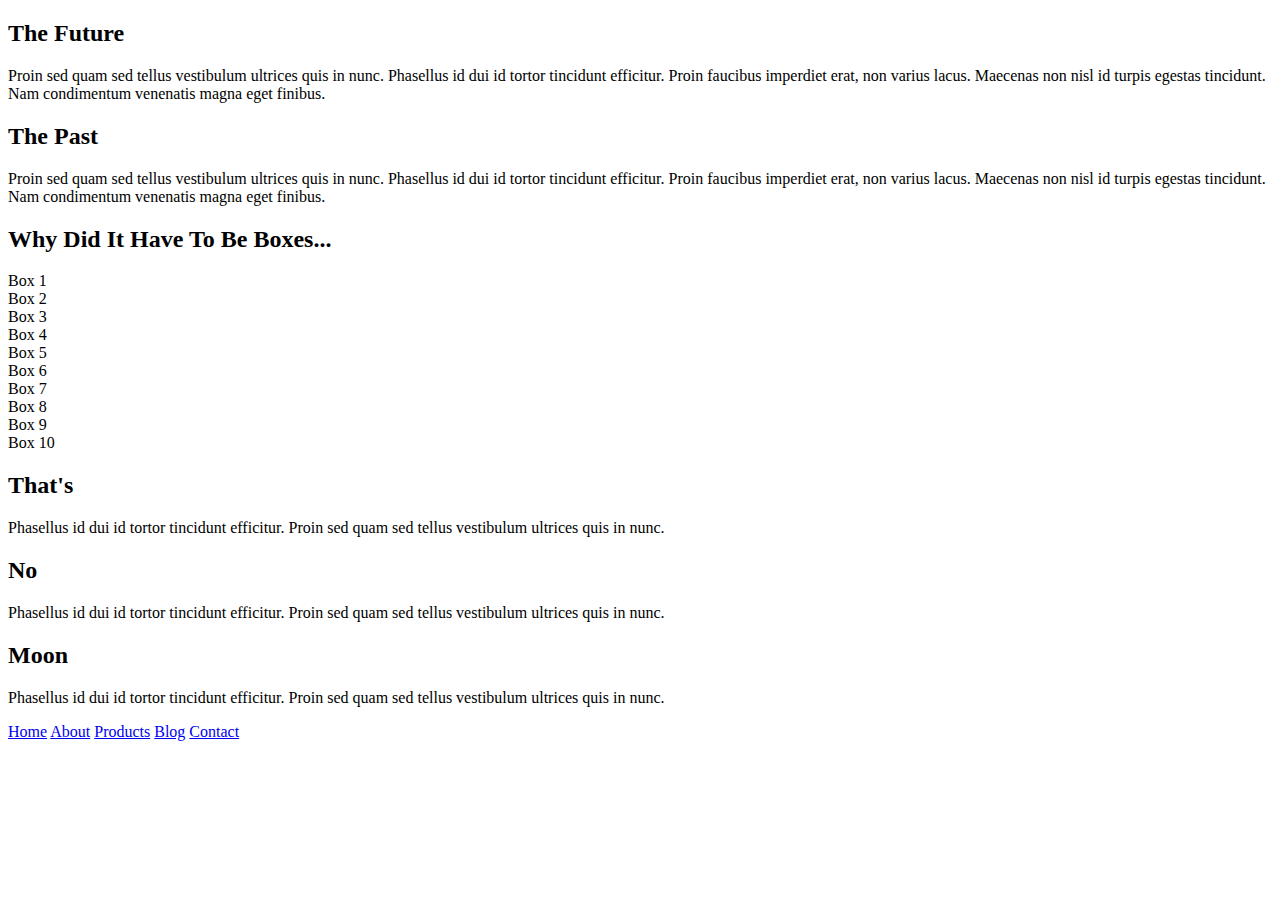
==== index.html @ 577a6c46 "completed readme questions" ====
<!doctype html>

<html lang="en">
<head>
  <meta charset="utf-8">

  <title>Sprint Challenge - Home</title>

  <link href="https://fonts.googleapis.com/css?family=Roboto|Rubik" rel="stylesheet">
  <link rel="stylesheet" href="css/index.css">

</head>
<header>
    
</header>


<body>
    <div class="container">
   
        <section class="top-content">
            <div class="text-container">
                <h2>The Future</h2>
                <p>Proin sed quam sed tellus vestibulum ultrices quis in nunc. Phasellus id dui id tortor tincidunt efficitur. Proin faucibus imperdiet erat, non varius lacus. Maecenas non nisl id turpis egestas tincidunt. Nam condimentum venenatis magna eget finibus.</p>
            </div>
            <div class="text-container">
                <h2>The Past</h2>
                <p>Proin sed quam sed tellus vestibulum ultrices quis in nunc. Phasellus id dui id tortor tincidunt efficitur. Proin faucibus imperdiet erat, non varius lacus. Maecenas non nisl id turpis egestas tincidunt. Nam condimentum venenatis magna eget finibus.</p>
            </div>
        </section>
        
        <section class="middle-content">
        
            <h2>Why Did It Have To Be Boxes...</h2>
            
            <div class="boxes">
                <div class="box">Box 1</div>
                <div class="box">Box 2</div>
                <div class="box">Box 3</div>
                <div class="box">Box 4</div>
                <div class="box">Box 5</div>
                <div class="box">Box 6</div>
                <div class="box">Box 7</div>
                <div class="box">Box 8</div>
                <div class="box">Box 9</div>
                <div class="box">Box 10</div>
            </div>
        
        </section>

        <section class="bottom-content">

            <div class="text-container">
                <h2>That's</h2>
                <p>Phasellus id dui id tortor tincidunt efficitur. Proin sed quam sed tellus vestibulum ultrices quis in nunc.</p>
            </div>
            <div class="text-container">
                <h2>No</h2>
                <p>Phasellus id dui id tortor tincidunt efficitur. Proin sed quam sed tellus vestibulum ultrices quis in nunc.</p>
            </div>
            <div class="text-container">
                <h2>Moon</h2>
                <p>Phasellus id dui id tortor tincidunt efficitur. Proin sed quam sed tellus vestibulum ultrices quis in nunc.</p>
            </div>

        </section>
        
        <footer>
            <nav>
                <a href="#">Home</a>
                <a href="about.html">About</a>
                <a href="#">Products</a>
                <a href="#">Blog</a>
                <a href="#">Contact</a>
            </nav>
        </footer>
    </div><!-- container -->        
</body>
</html>
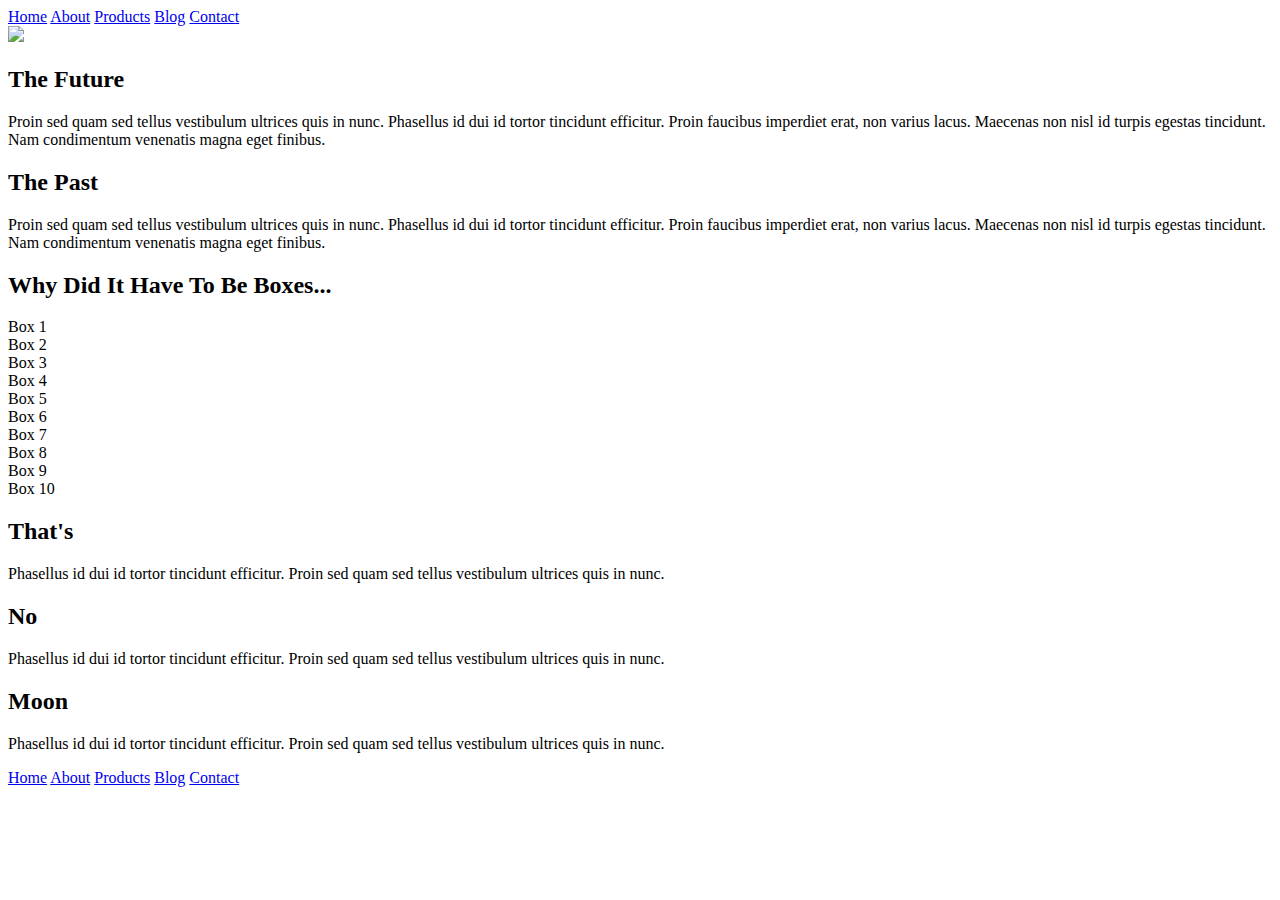
==== commit 4935782c: "finished HTML edits for homepage" ====
--- a/index.html
+++ b/index.html
@@ -11,7 +11,15 @@
 
 </head>
 <header>
-    
+    <nav class="top-nav">
+        <a href="#">Home</a>
+        <a href="about.html">About</a>
+        <a href="#">Products</a>
+        <a href="#">Blog</a>
+        <a href="#">Contact</a>
+    </nav>
+
+    <img class="jumbo" src="img/jumbo.jpg">
 </header>
 
 
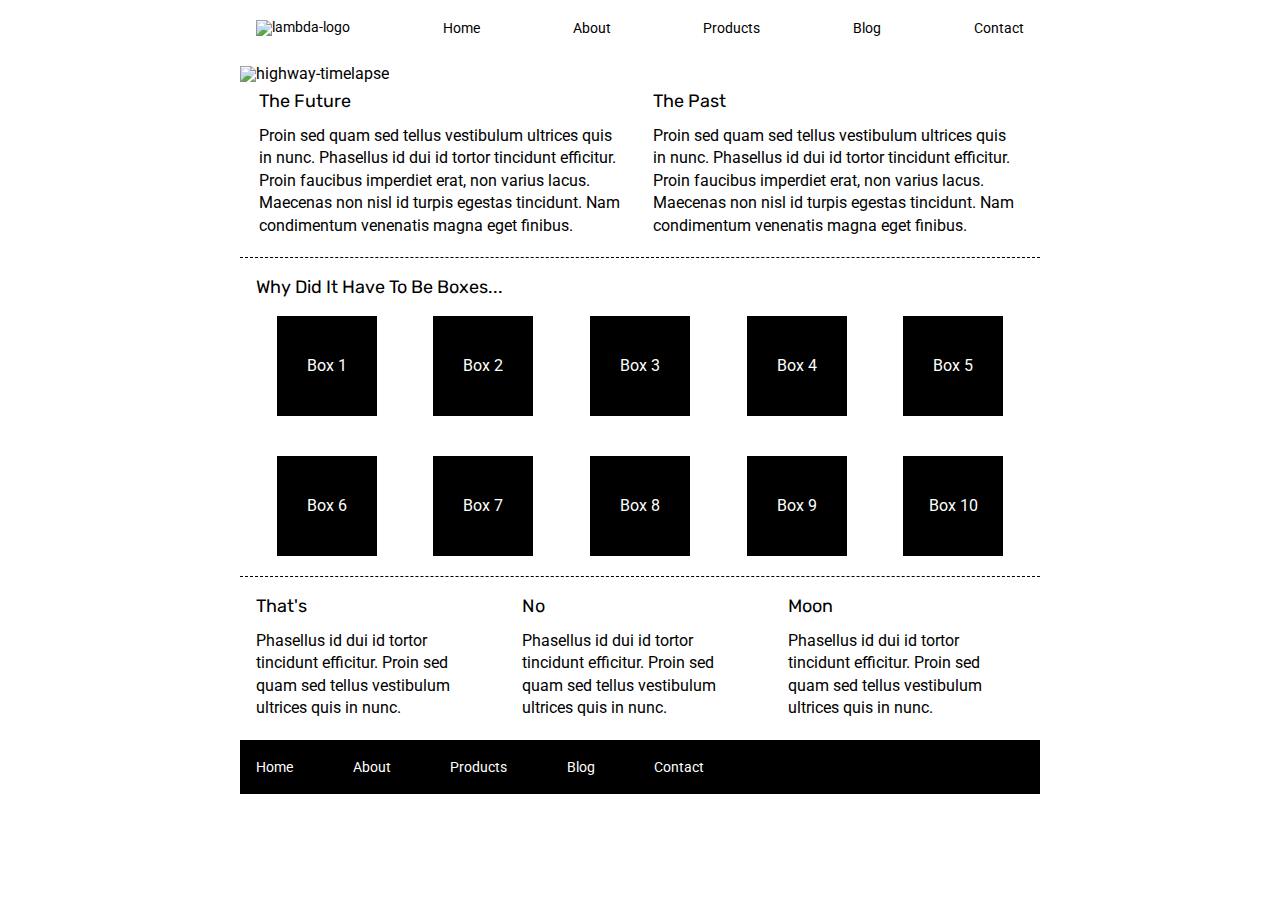
==== commit 4d135c56: "finished CSS for nav bar and image" ====
--- a/index.html
+++ b/index.html
@@ -12,6 +12,7 @@
 </head>
 <header>
     <nav class="top-nav">
+        <img src="img/lambda-black.png" alt="lambda-logo">
         <a href="#">Home</a>
         <a href="about.html">About</a>
         <a href="#">Products</a>
@@ -19,7 +20,7 @@
         <a href="#">Contact</a>
     </nav>
 
-    <img class="jumbo" src="img/jumbo.jpg">
+    <img class="jumbo" src="img/jumbo.jpg" alt="highway-timelapse">
 </header>
 
 
--- a/css/index.css
+++ b/css/index.css
@@ -0,0 +1,172 @@
+/* http://meyerweb.com/eric/tools/css/reset/ 
+   v2.0 | 20110126
+   License: none (public domain)
+*/
+
+html, body, div, span, applet, object, iframe,
+h1, h2, h3, h4, h5, h6, p, blockquote, pre,
+a, abbr, acronym, address, big, cite, code,
+del, dfn, em, img, ins, kbd, q, s, samp,
+small, strike, strong, sub, sup, tt, var,
+b, u, i, center,
+dl, dt, dd, ol, ul, li,
+fieldset, form, label, legend,
+table, caption, tbody, tfoot, thead, tr, th, td,
+article, aside, canvas, details, embed, 
+figure, figcaption, footer, header, hgroup, 
+menu, nav, output, ruby, section, summary,
+time, mark, audio, video {
+	margin: 0;
+	padding: 0;
+	border: 0;
+	font-size: 100%;
+	font: inherit;
+	vertical-align: baseline;
+}
+/* HTML5 display-role reset for older browsers */
+article, aside, details, figcaption, figure, 
+footer, header, hgroup, menu, nav, section {
+	display: block;
+}
+body {
+	line-height: 1;
+}
+ol, ul {
+	list-style: none;
+}
+blockquote, q {
+	quotes: none;
+}
+blockquote:before, blockquote:after,
+q:before, q:after {
+	content: '';
+	content: none;
+}
+table {
+	border-collapse: collapse;
+	border-spacing: 0;
+}
+
+* {
+    box-sizing: border-box;
+}
+
+/*CODE STARTS HERE*/
+
+html, body {
+    height: 100%;
+    font-family: 'Roboto', sans-serif;
+    width: 800px;
+    margin: 0 auto;
+}
+
+h1, h2, h3, h4, h5 {
+    font-size: 18px;
+    margin-bottom: 15px;
+    font-family: 'Rubik', sans-serif;
+}
+
+p {
+    line-height: 1.4;
+}
+
+header nav {
+    width: 100%;
+    padding: 0px 10%;
+    display: flex;
+    justify-content: space-between;
+    align-items: center;
+    padding: 20px 2%;
+    font-size: 14px;
+   
+}
+
+header nav a {
+    text-decoration: none;
+    color: black;
+}
+
+.jumbo {
+    width: 100%;
+    height: auto;
+    padding: 10px 0px;
+}
+
+.container {
+    width: 800px;
+    margin: 0 auto;
+}
+
+.top-content {
+    display: flex;
+    flex-wrap: wrap;
+    justify-content: space-evenly;
+    margin-bottom: 20px;
+    border-bottom: 1px dashed black;
+}
+
+.top-content .text-container {
+    width: 48%;
+    padding: 0 1%;
+    padding-bottom: 20px;  
+}
+
+.middle-content {
+    margin-bottom: 20px;
+    border-bottom: 1px dashed black;
+}
+
+.middle-content h2 {
+    padding: 0 2%;
+    margin-bottom: 0;
+}
+
+.middle-content .boxes {
+    display: flex;
+    flex-wrap: wrap;
+    justify-content: space-evenly;
+}
+
+.middle-content .boxes .box {
+    width: 12.5%;
+    height: 100px;
+    background: black;
+    margin: 20px 2.5%;
+    color: white;
+    display: flex;
+    align-items: center;
+    justify-content: center;
+}
+
+.bottom-content {
+    display: flex;
+    margin: 0 2% 20px;
+    justify-content: space-around;
+}
+
+.bottom-content .text-container {
+    padding-right: 4%;
+}
+
+.bottom-content .text-container:last-child {
+    padding-right: 0;
+}
+
+footer {
+    width: 100%;
+    background: black;
+}
+
+footer nav {
+    width: 60%;
+    display: flex;
+    justify-content: space-between;
+    align-items: center;
+    padding: 20px 2%;
+    font-size: 14px;
+}
+
+footer nav a {
+    color: white;
+    text-decoration: none;
+}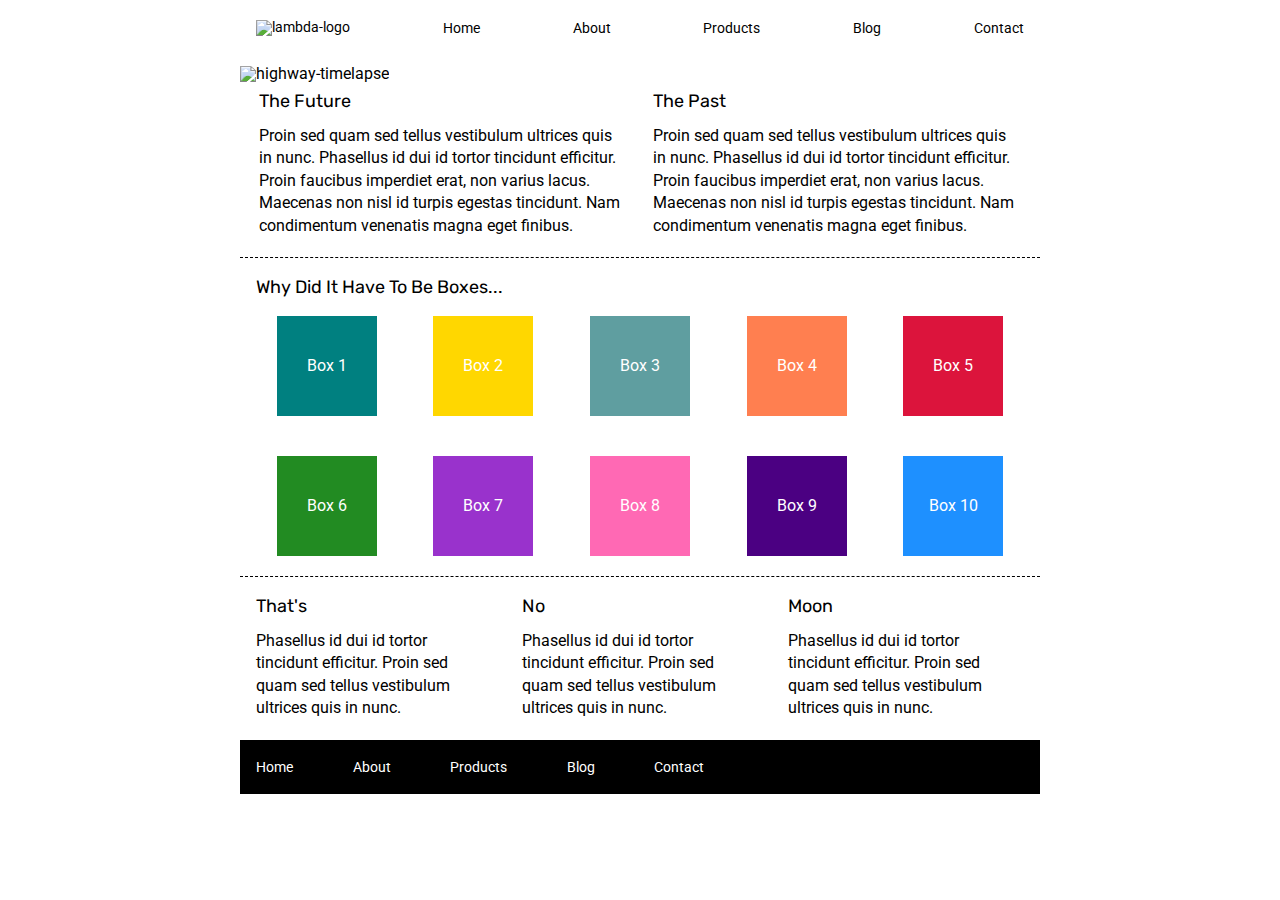
==== commit 2ddd3d9f: "completed MVP of index.html" ====
--- a/index.html
+++ b/index.html
@@ -43,16 +43,16 @@
             <h2>Why Did It Have To Be Boxes...</h2>
             
             <div class="boxes">
-                <div class="box">Box 1</div>
-                <div class="box">Box 2</div>
-                <div class="box">Box 3</div>
-                <div class="box">Box 4</div>
-                <div class="box">Box 5</div>
-                <div class="box">Box 6</div>
-                <div class="box">Box 7</div>
-                <div class="box">Box 8</div>
-                <div class="box">Box 9</div>
-                <div class="box">Box 10</div>
+                <div class="box b1">Box 1</div>
+                <div class="box b2">Box 2</div>
+                <div class="box b3">Box 3</div>
+                <div class="box b4">Box 4</div>
+                <div class="box b5">Box 5</div>
+                <div class="box b6">Box 6</div>
+                <div class="box b7">Box 7</div>
+                <div class="box b8">Box 8</div>
+                <div class="box b9">Box 9</div>
+                <div class="box b10">Box 10</div>
             </div>
         
         </section>
--- a/css/index.css
+++ b/css/index.css
@@ -130,12 +130,62 @@
 .middle-content .boxes .box {
     width: 12.5%;
     height: 100px;
-    background: black;
     margin: 20px 2.5%;
     color: white;
     display: flex;
     align-items: center;
     justify-content: center;
+}
+
+/* * [ ] box1: `teal`
+* [ ] box2: `gold`
+* [ ] box3: `cadetblue`
+* [ ] box4: `coral`
+* [ ] box5: `crimson`
+* [ ] box6: `forestgreen`
+* [ ] box7: `darkorchid`
+* [ ] box8: `hotpink`
+* [ ] box9: `indigo`
+* [ ] box10: `dodgerblue` */
+
+.b1 {
+    background: teal;
+}
+
+.b2 {
+    background-color: gold;
+}
+
+.b3 {
+    background-color: cadetblue;
+}
+
+.b4 {
+    background-color: coral;
+}
+
+.b5 {
+    background-color: crimson;
+}
+
+.b6 {
+    background-color: forestgreen;
+}
+
+.b7 {
+    background-color: darkorchid;
+}
+
+.b8 {
+    background-color: hotpink;
+}
+
+.b9 {
+    background-color: indigo;
+}
+
+.b10 {
+    background-color: dodgerblue;
 }
 
 .bottom-content {
